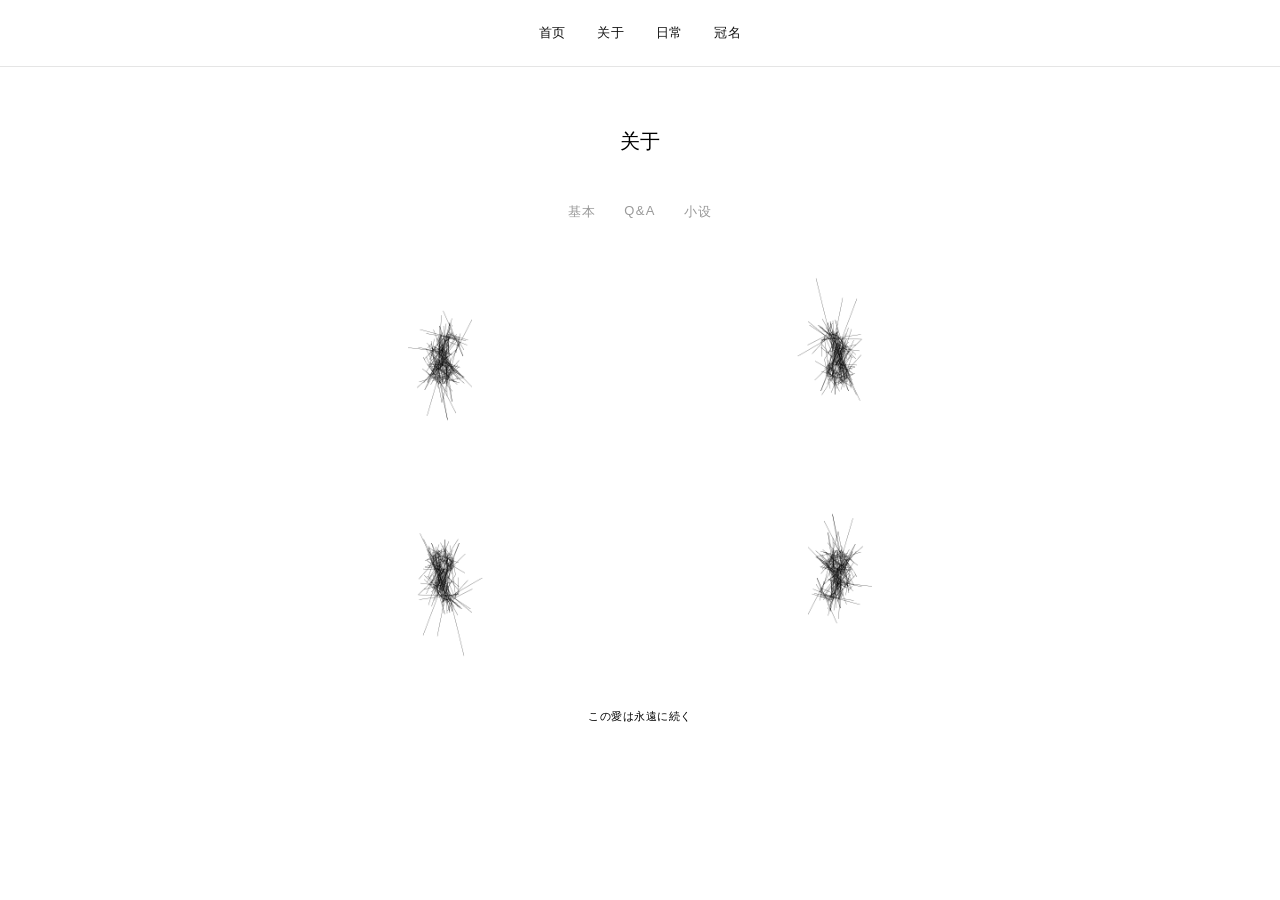
==== about.html @ da795568 "更新 about.html" ====
<!DOCTYPE html>
<html lang="zh-CN">
<head>
<meta charset="UTF-8">
<meta name="viewport" content="width=device-width, initial-scale=1.0">
<title>关于｜郁 × 景</title>

<style>
body {
  margin: 0;
  font-family: "PingFang SC", sans-serif;
  background: #fff;
.color-black {
  color: #111111; /* 黑色 */
}
  font-weight: 200;
  letter-spacing: 0.5px;
  font-size: 11px;
}

  /* flex 容器 */
  .flex-line {
    display: flex;
    justify-content: space-between; /* 左右分开 */
    align-items: center;            /* 垂直居中 */
    margin-bottom: 18px;
  }
  
header {
  text-align: center;
  padding: 24px 0;
  border-bottom: 1px solid #e5e5e5;
}

nav a {
  margin: 0 14px;
  text-decoration: none;
  color: #111;
  font-size: 13px;
}

main {
  padding: 48px 24px;
  text-align: center;
  opacity: 0;
  animation: fadeIn 1.2s ease forwards;
}

h1 {
  font-size: 20px;
  font-weight: 150;
  margin-bottom: 0px;
}
  
h2 {
  font-size: 15px;
  font-weight: 120;
  margin-bottom: 60px;
}

p {
  margin-bottom: 18px;
  line-height: 1.9;
}

.line {
  width: 300px;
  height: 1px;
  background: #ccc;
  margin: 60px auto;
}

.photo {
  width: 55%;
  max-width: 480px;
  margin: 40px auto;
  display: block;
}

/* 关于页面子导航 */
.about-subnav {
  display: flex;
  justify-content: center;
  gap: 28px;
  margin: 48px 0 32px;
}

.about-subnav a {
  font-size: 13px;
  letter-spacing: 0.1em;
  color: #999;
  text-decoration: none;
  padding-bottom: 6px;
  border-bottom: 1px solid transparent;
  transition: all 0.3s ease;
}

/* 悬停效果 */
.about-subnav a:hover {
  color: #555;
}

/* 当前页提示 */
.about-subnav a.active {
  color: #111;
  border-bottom: 1px solid #111;
}

/* 正文区域 */
.about-content {
  max-width: 640px;
  margin: 0 auto;
  font-size: 14px;
  line-height: 1.9;
}

@media (max-width: 600px) {
  .photo {
    width: 80%;
  }
}

@keyframes fadeIn {
  to { opacity: 1; }
}
</style>
</head>

<body>
<header>
  <nav>
    <a href="index.html">首页</a >
    <a href="about.html">关于</a >
    <a href="daily.html">日常</a >
    <a href="crowning.html">冠名</a >
  </nav>
</header>

<main>
  <h1>关于</h1>
  
  <div class="about-subnav">
  <a href="intro.html">基本</a>
  <a href="qa.html">Q&A</a>
  <a href="setting.html">小设</a>
</div>

  <img src="img/8.jpg" alt="郁景" class="photo">


 

  <img src="img/9.jpg" alt="郁景" class="photo">
  
  <p>
    この愛は永遠に続く
  </p >
</main>
</body>
</html>
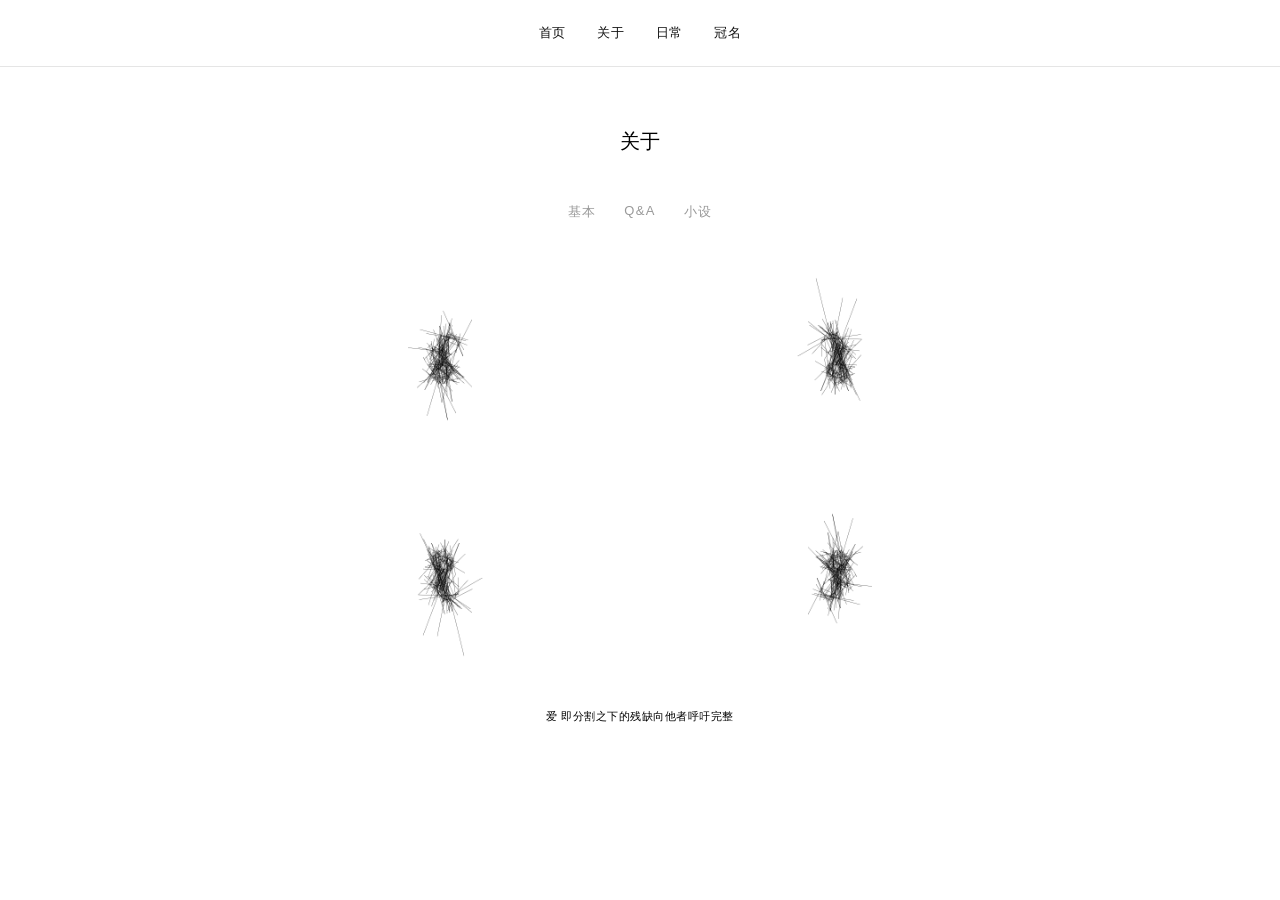
==== commit bbf9876c: "更新 about.html" ====
--- a/about.html
+++ b/about.html
@@ -153,7 +153,7 @@
   <img src="img/9.jpg" alt="郁景" class="photo">
   
   <p>
-    この愛は永遠に続く
+    爱 即分割之下的残缺向他者呼吁完整
   </p >
 </main>
 </body>
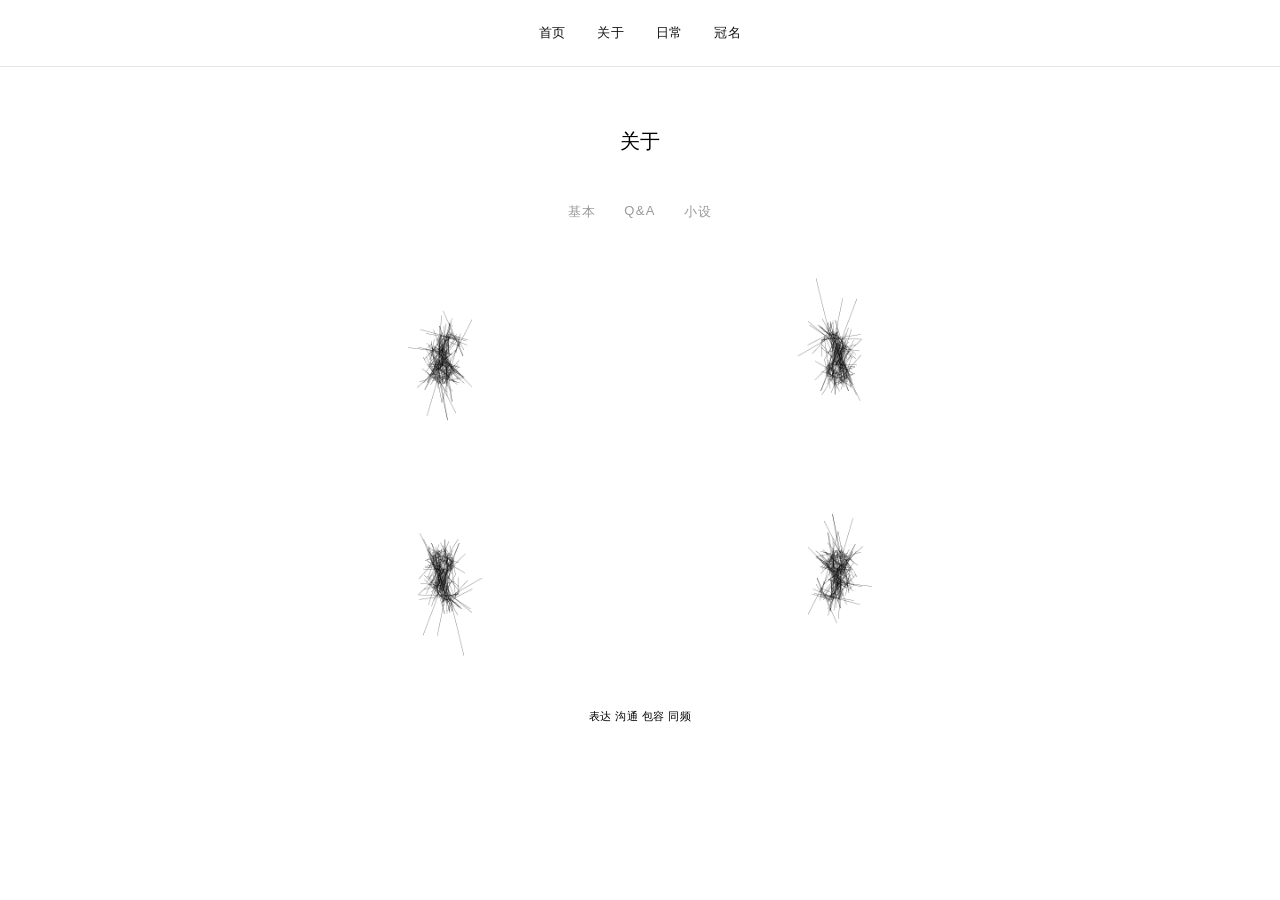
==== commit 6a5ccdc4: "更新 about.html" ====
--- a/about.html
+++ b/about.html
@@ -153,7 +153,7 @@
   <img src="img/9.jpg" alt="郁景" class="photo">
   
   <p>
-    爱 即分割之下的残缺向他者呼吁完整
+    表达 沟通 包容 同频
   </p >
 </main>
 </body>
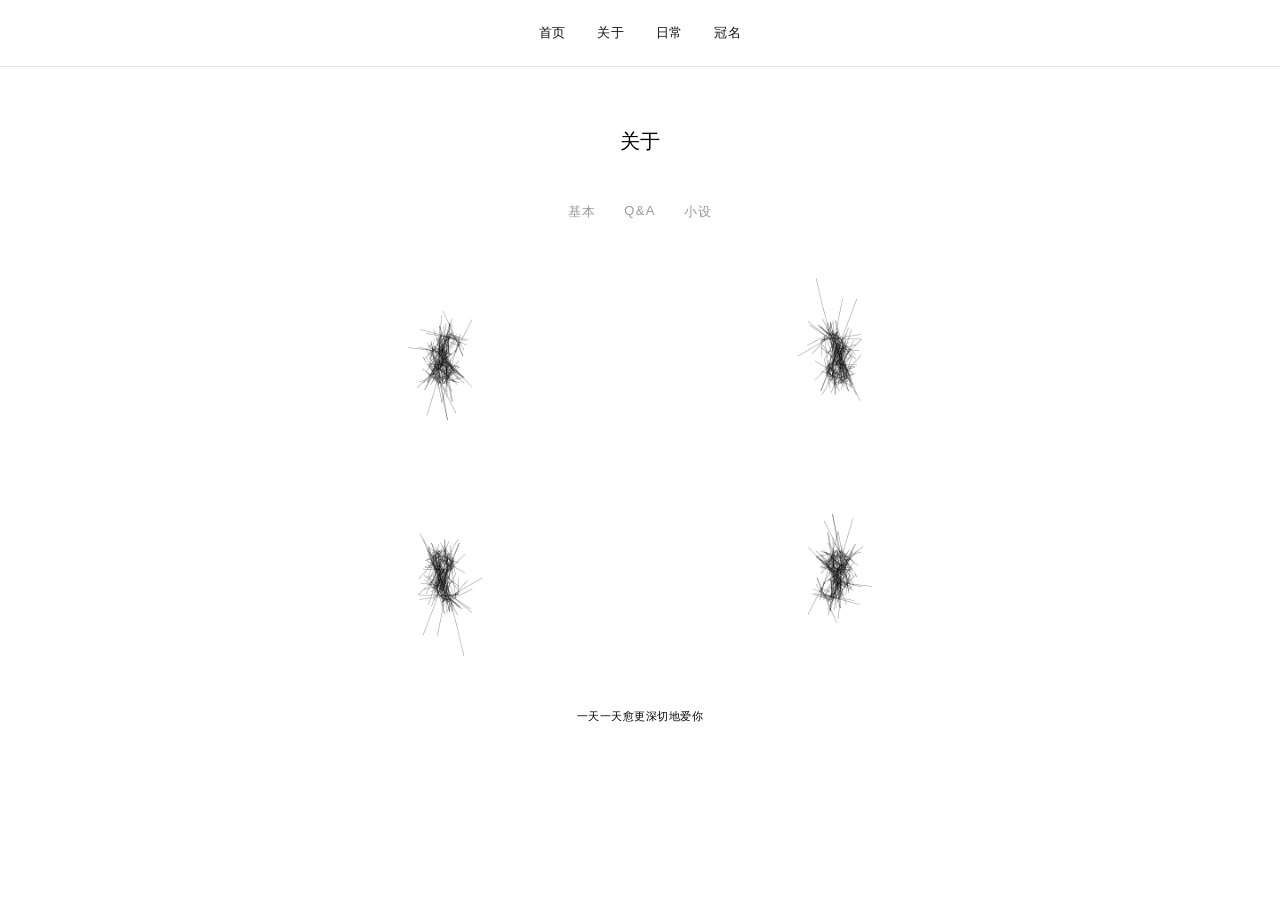
==== commit d6fba4e7: "更新 about.html" ====
--- a/about.html
+++ b/about.html
@@ -153,7 +153,7 @@
   <img src="img/9.jpg" alt="郁景" class="photo">
   
   <p>
-    表达 沟通 包容 同频
+    一天一天愈更深切地爱你
   </p >
 </main>
 </body>
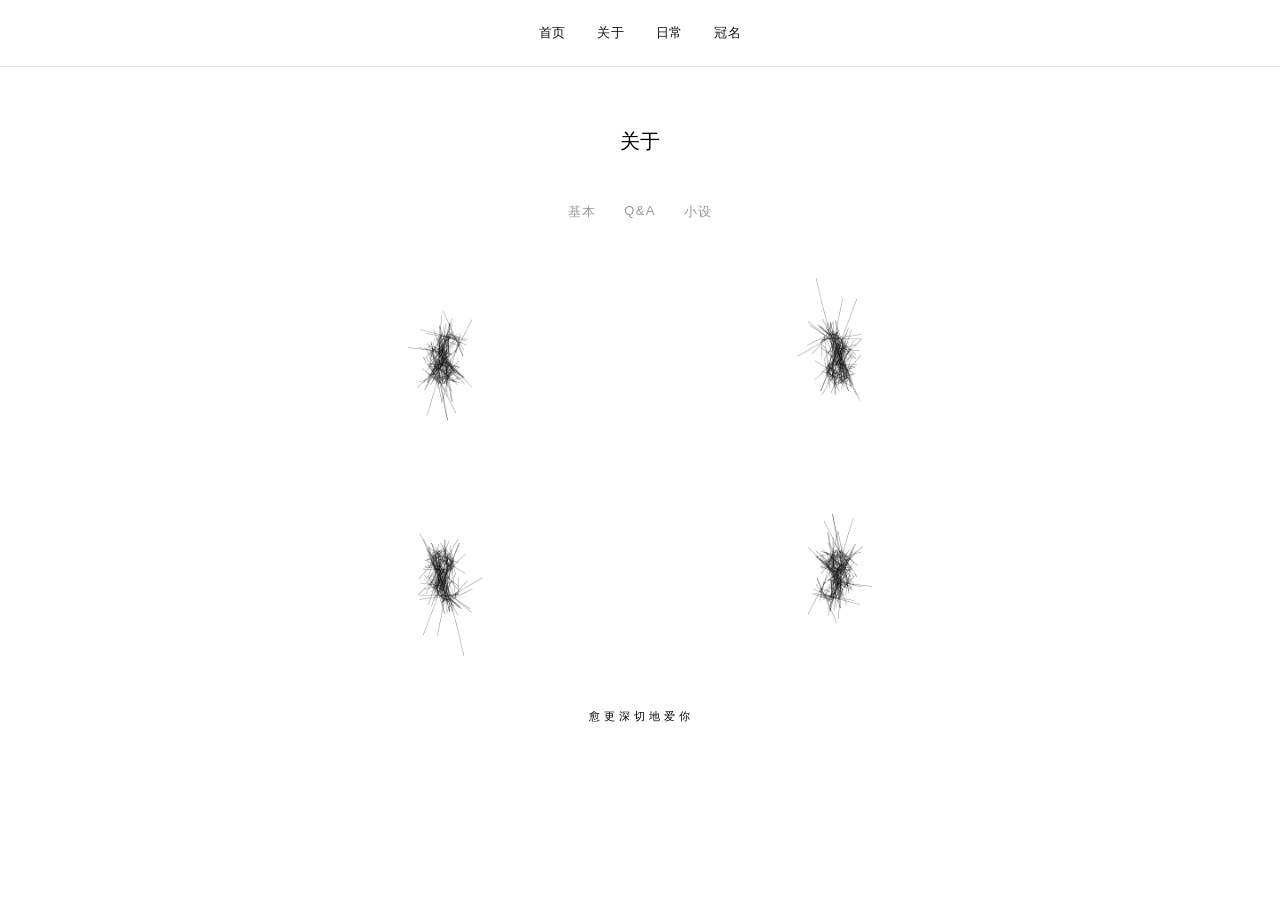
==== commit c55c03ae: "更新 about.html" ====
--- a/about.html
+++ b/about.html
@@ -153,7 +153,7 @@
   <img src="img/9.jpg" alt="郁景" class="photo">
   
   <p>
-    一天一天愈更深切地爱你
+    愈 更 深 切 地 爱 你
   </p >
 </main>
 </body>
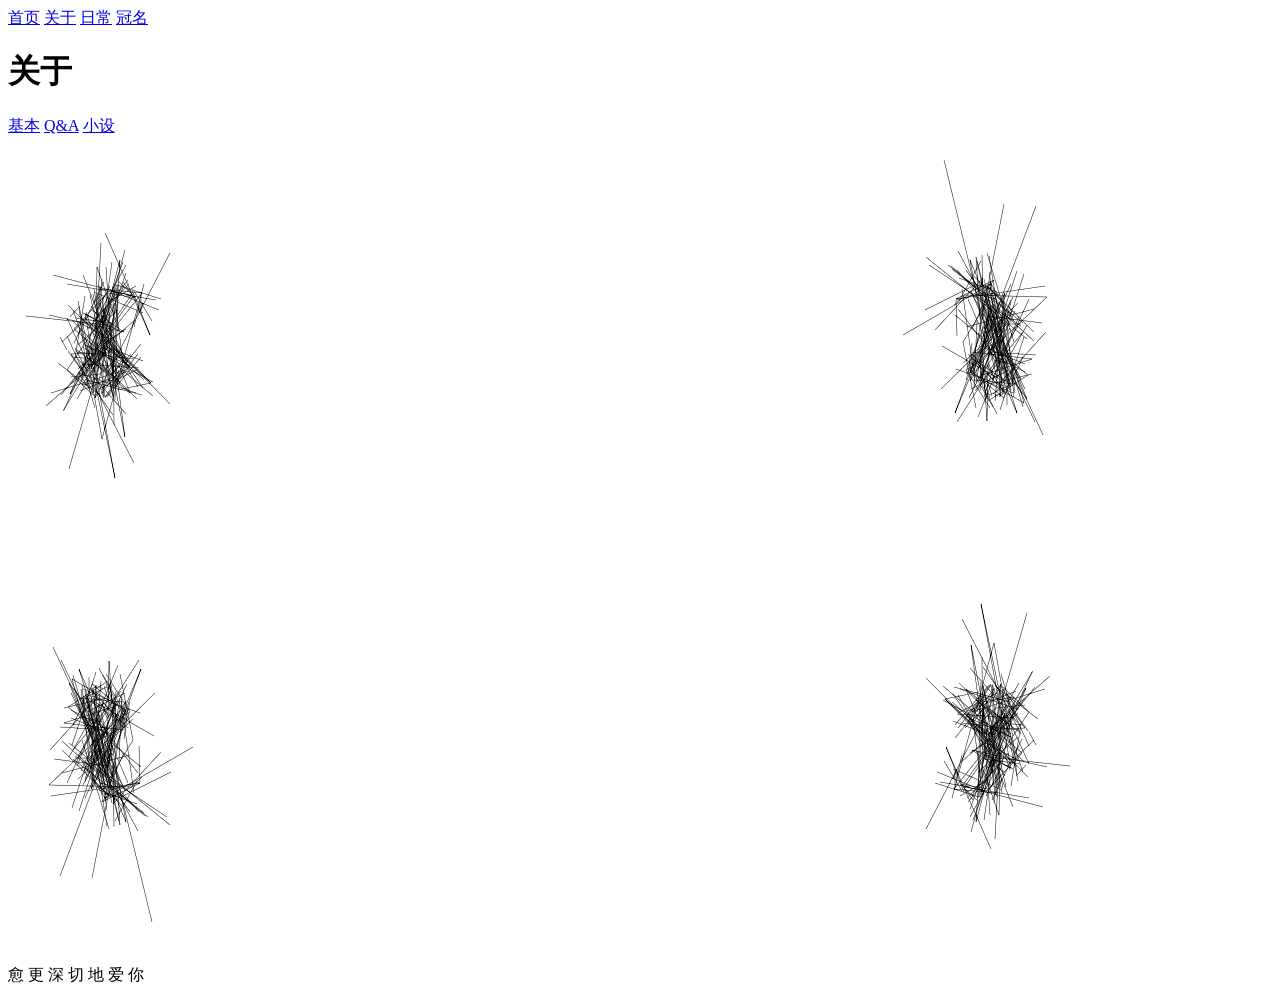
==== commit 259ba49a: "更新 about.html" ====
--- a/about.html
+++ b/about.html
@@ -7,122 +7,7 @@
 
 <style>
 body {
-  margin: 0;
-  font-family: "PingFang SC", sans-serif;
-  background: #fff;
-.color-black {
-  color: #111111; /* 黑色 */
-}
-  font-weight: 200;
-  letter-spacing: 0.5px;
-  font-size: 11px;
-}
 
-  /* flex 容器 */
-  .flex-line {
-    display: flex;
-    justify-content: space-between; /* 左右分开 */
-    align-items: center;            /* 垂直居中 */
-    margin-bottom: 18px;
-  }
-  
-header {
-  text-align: center;
-  padding: 24px 0;
-  border-bottom: 1px solid #e5e5e5;
-}
-
-nav a {
-  margin: 0 14px;
-  text-decoration: none;
-  color: #111;
-  font-size: 13px;
-}
-
-main {
-  padding: 48px 24px;
-  text-align: center;
-  opacity: 0;
-  animation: fadeIn 1.2s ease forwards;
-}
-
-h1 {
-  font-size: 20px;
-  font-weight: 150;
-  margin-bottom: 0px;
-}
-  
-h2 {
-  font-size: 15px;
-  font-weight: 120;
-  margin-bottom: 60px;
-}
-
-p {
-  margin-bottom: 18px;
-  line-height: 1.9;
-}
-
-.line {
-  width: 300px;
-  height: 1px;
-  background: #ccc;
-  margin: 60px auto;
-}
-
-.photo {
-  width: 55%;
-  max-width: 480px;
-  margin: 40px auto;
-  display: block;
-}
-
-/* 关于页面子导航 */
-.about-subnav {
-  display: flex;
-  justify-content: center;
-  gap: 28px;
-  margin: 48px 0 32px;
-}
-
-.about-subnav a {
-  font-size: 13px;
-  letter-spacing: 0.1em;
-  color: #999;
-  text-decoration: none;
-  padding-bottom: 6px;
-  border-bottom: 1px solid transparent;
-  transition: all 0.3s ease;
-}
-
-/* 悬停效果 */
-.about-subnav a:hover {
-  color: #555;
-}
-
-/* 当前页提示 */
-.about-subnav a.active {
-  color: #111;
-  border-bottom: 1px solid #111;
-}
-
-/* 正文区域 */
-.about-content {
-  max-width: 640px;
-  margin: 0 auto;
-  font-size: 14px;
-  line-height: 1.9;
-}
-
-@media (max-width: 600px) {
-  .photo {
-    width: 80%;
-  }
-}
-
-@keyframes fadeIn {
-  to { opacity: 1; }
-}
 </style>
 </head>
 
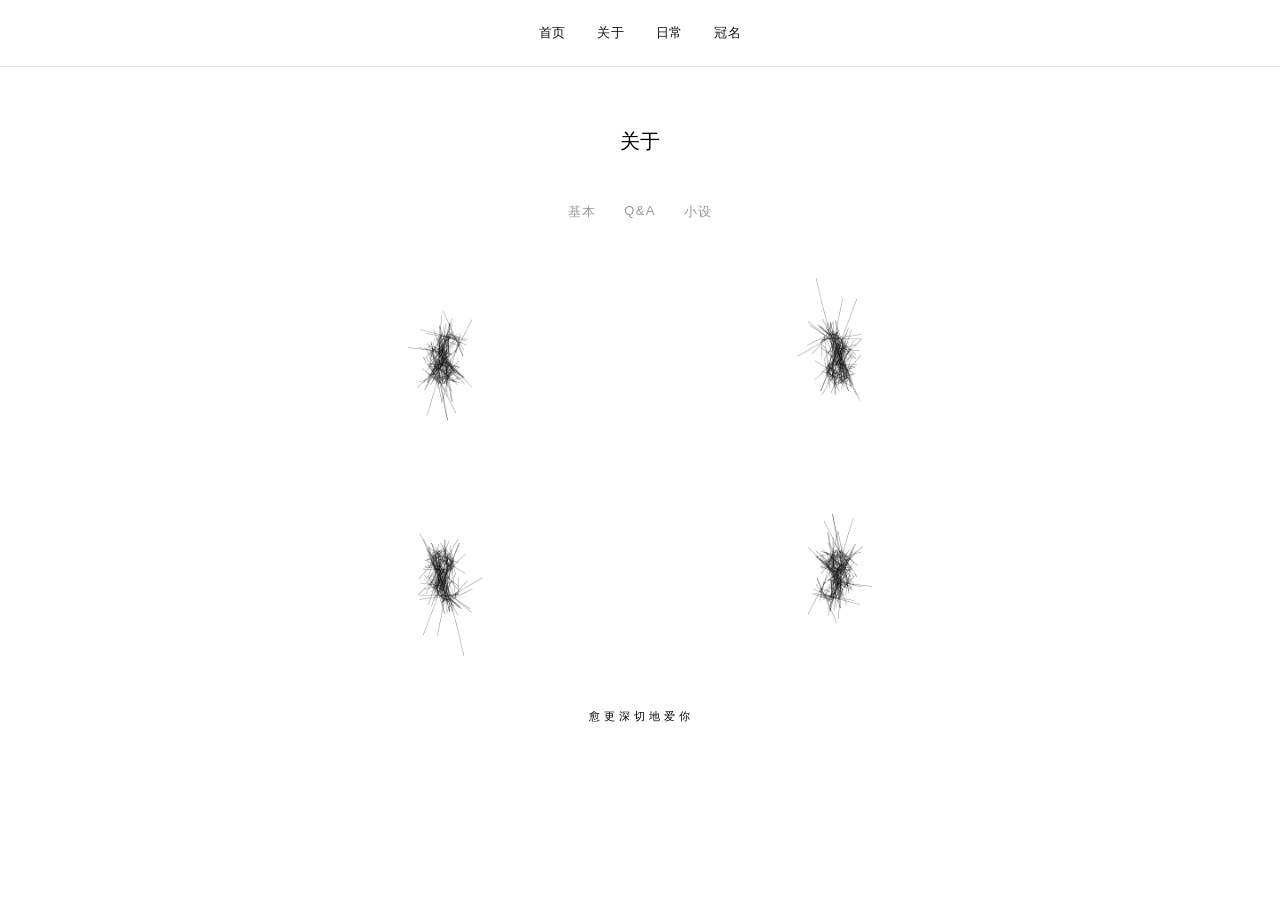
==== commit 8d7cac7a: "更新 about.html" ====
--- a/about.html
+++ b/about.html
@@ -7,7 +7,123 @@
 
 <style>
 body {
+  margin: 0;
+  font-family: "PingFang SC", sans-serif;
+  background: #fff;
+  font-weight: 200;
+  letter-spacing: 0.5px;
+  font-size: 11px;
+}
 
+.color-black {
+  color: #111111;
+}
+
+  /* flex 容器 */
+  .flex-line {
+    display: flex;
+    justify-content: space-between; /* 左右分开 */
+    align-items: center;            /* 垂直居中 */
+    margin-bottom: 18px;
+  }
+  
+header {
+  text-align: center;
+  padding: 24px 0;
+  border-bottom: 1px solid #e5e5e5;
+}
+
+nav a {
+  margin: 0 14px;
+  text-decoration: none;
+  color: #111;
+  font-size: 13px;
+}
+
+main {
+  padding: 48px 24px;
+  text-align: center;
+  opacity: 0;
+  animation: fadeIn 1.2s ease forwards;
+}
+
+h1 {
+  font-size: 20px;
+  font-weight: 150;
+  margin-bottom: 0px;
+}
+  
+h2 {
+  font-size: 15px;
+  font-weight: 120;
+  margin-bottom: 60px;
+}
+
+p {
+  margin-bottom: 18px;
+  line-height: 1.9;
+}
+
+.line {
+  width: 300px;
+  height: 1px;
+  background: #ccc;
+  margin: 60px auto;
+}
+
+.photo {
+  width: 55%;
+  max-width: 480px;
+  margin: 40px auto;
+  display: block;
+}
+
+/* 关于页面子导航 */
+.about-subnav {
+  display: flex;
+  justify-content: center;
+  gap: 28px;
+  margin: 48px 0 32px;
+}
+
+.about-subnav a {
+  font-size: 13px;
+  letter-spacing: 0.1em;
+  color: #999;
+  text-decoration: none;
+  padding-bottom: 6px;
+  border-bottom: 1px solid transparent;
+  transition: all 0.3s ease;
+}
+
+/* 悬停效果 */
+.about-subnav a:hover {
+  color: #555;
+}
+
+/* 当前页提示 */
+.about-subnav a.active {
+  color: #111;
+  border-bottom: 1px solid #111;
+}
+
+/* 正文区域 */
+.about-content {
+  max-width: 640px;
+  margin: 0 auto;
+  font-size: 14px;
+  line-height: 1.9;
+}
+
+@media (max-width: 600px) {
+  .photo {
+    width: 80%;
+  }
+}
+
+@keyframes fadeIn {
+  to { opacity: 1; }
+}
 </style>
 </head>
 
